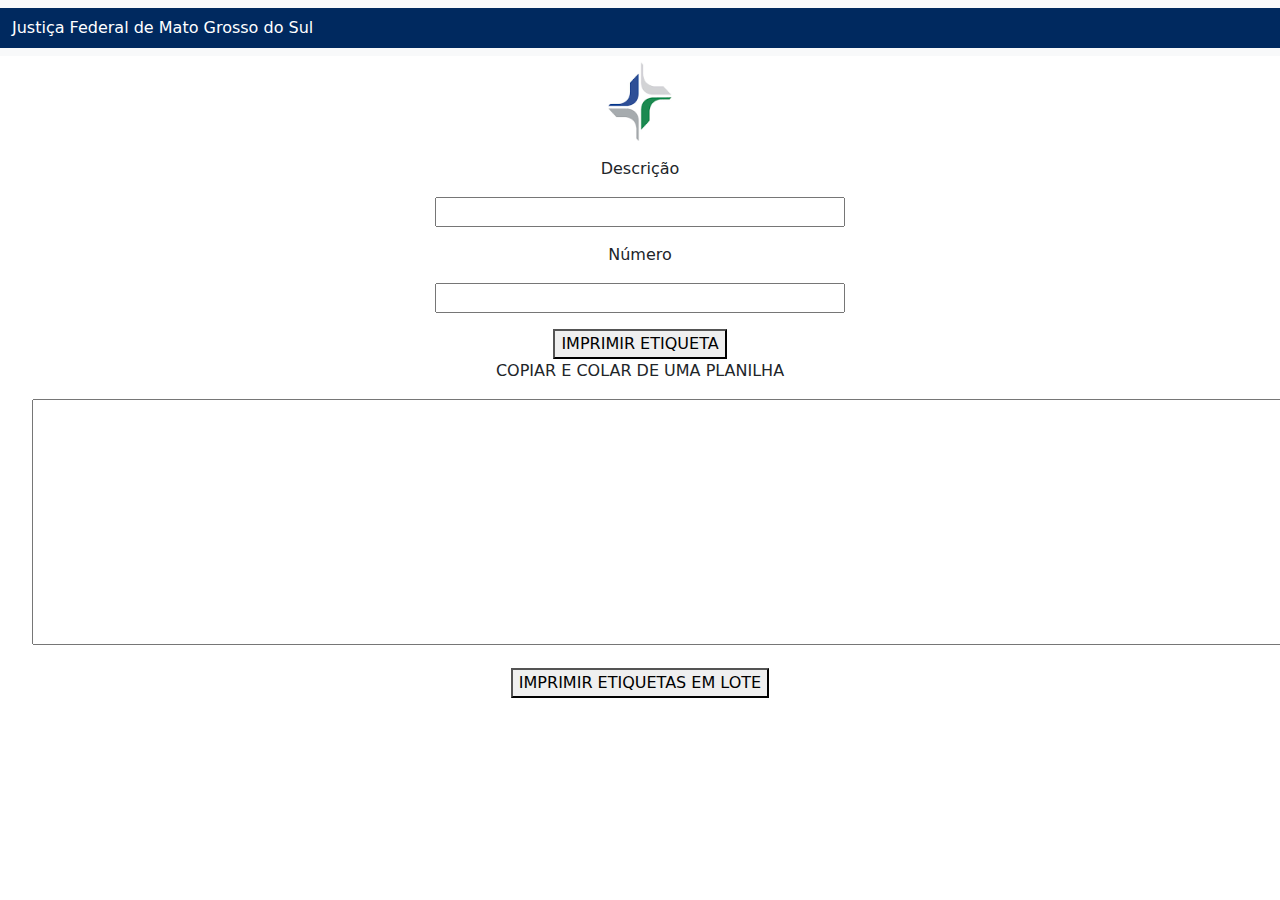
==== index.html @ f2300855 "Add files via upload" ====
<!DOCTYPE html>
<html lang="pt-BR">
<head>
    <meta charset="UTF-8">
    <meta name="viewport" content="width=device-width, initial-scale=1.0">
    <title>PJeOffice Pro</title>
    <script src="pjeoffice-pro.js"></script>
    <!-- Place this tag in your head or just before your close body tag. -->
    <script async defer src="https://buttons.github.io/buttons.js"></script>
    <link href="https://cdn.jsdelivr.net/npm/bootstrap@5.3.3/dist/css/bootstrap.min.css" rel="stylesheet" integrity="sha384-QWTKZyjpPEjISv5WaRU9OFeRpok6YctnYmDr5pNlyT2bRjXh0JMhjY6hW+ALEwIH" crossorigin="anonymous">
</head>
<script>
      const printerPort = "LPT1";
      let content = ["^XA^LL240^FO50,30^ADN,11,8^FDPJeOffice Pro - Print Test^FS^FO482,30^ADN,11,8^FDPJeOffice Pro - Print Test^FS^FO40,54^ABN,11,7^FDSETOR DE PROTOCOLO GERAL E INTEGRADO^FS^FO472,54^ABN,11,7^FDSETOR DE PROTOCOLO GERAL E INTEGRADO^FS^FO80,74^ADN,11,8^FD99/99/9999 99:99 h^FS^FO512,74^ADN,11,8^FD99/99/9999 99:99 h^FS^FO50,92^ADN,11,8^FDProt. nro. 9999.9999999-9^FS^FO482,92^ADN,11,8^FDProt. nro. 9999.9999999-9^FS^FO80,115^BY2,3,50^BCN,,N,N,N^FD>;999999999999>69^FS^FO512,115^BY2,3,50^BCN,,N,N,N^FD>;999999999999>69^FS^FO60,170^ADN,11,8^FD9999999-99.9999.999.9999^FS^FO492,170^ADN,11,8^FD9999999-99.9999.999.9999^FS^FO60,190^ADN,11,8^FD^FS^FO492,190^ADN,11,8^FD^FS^FO88,210^ACN,11,7^FD[Apenas Teste]^FS^FO520,210^ACN,11,7^FD[Apenas Teste]^FS^FO40,230^ABN,11,7^FD^FS^FO472,230^ABN,11,7^FD^FS^XZ"];
      const apiContext = {
        "argument": {
            "REQUEST_TIMEOUT" : 600000,            //Opcional: se não informado será considerado PJEOFFICE_DEFAULT_ARGUMENTS.REQUEST_TIMEOUT   
        },
        "onSuccess": function(data) {
            alert('Legal, deu tudo certo!');
        },
        "onFailed": function(statusText) {
            alert('Infelizmente não foi possível finalizar a ação!');
        },    
        "onUnavailable": function(statusText) {
            alert('Favor abrir o PJEOfficePro!');
        }
     };

    function removeAcentosECedilha(str) {
        // Primeiro, normalize a string para separar caracteres base de seus acentos
        return str
            // Normaliza para a forma NFD (decompõe caracteres em caracteres base + marcas de combinação)
            .normalize('NFD')
            // Substitui o 'ç' e 'Ç' por 'c' e 'C' antes de remover acentos
            .replace(/[çÇ]/g, match => match === 'ç' ? 'c' : 'C')
            // Remove todos os acentos/marcas diacríticas
            .replace(/[\u0300-\u036f]/g, '')
    }


    function dividirNoPrimeiroEspaco(texto) {
        // Primeiro, remove espaços em branco consecutivos em todo o texto
        const textoNormalizado = texto.replace(/\s+/g, ' ');
        
        // Encontra o índice do primeiro espaço
        const indiceEspaco = textoNormalizado.indexOf(' ');
        
        // Se não houver espaço, retorna o texto normalizado como primeira entrada e string vazia como segunda
        if (indiceEspaco === -1) {
            return [textoNormalizado, ''];
        }
        
        // Divide o texto em duas partes
        const primeiraParte = textoNormalizado.substring(0, indiceEspaco);
        const segundaParte = textoNormalizado.substring(indiceEspaco + 1);
        
        // Retorna as duas partes como um array
        return [primeiraParte, segundaParte];
    }


    
</script>
<body>
    <nav class="navbar bg-body-tertiary">
        <div class="container-fluid" style = "background-color: #00295f;">
          <span class="navbar-text text-center" style = "color: #FFFFFF;">
            Justiça Federal de Mato Grosso do Sul
        </span>
        </div>
      </nav>
    <div _ngcontent-xjw-c40="" class="text-center"><img _ngcontent-xjw-c40="" src="jf.png" width="64" height="80" style="margin-top: 5px;"><!----><!----></div>
    <div class = "text-center p-3">
    <label class = "fonte">Descrição</label>
    <div class="p-3"><input type="text" size = "45" id = "descricao"></div>
    <label>Número</label>
    <div class="p-3"><input type="text" size = "45"id = "patrimonio"></div>
    <button id = "meuBotao">
        IMPRIMIR ETIQUETA
    </button>

    <div><label class = "fonte">COPIAR E COLAR DE UMA PLANILHA</label>
    <div class="p-3">        
        <textarea id = "massData" rows="10" cols="200"></textarea>
    </div></div>

    <button id = "meuBotaoMassPrint">
        IMPRIMIR ETIQUETAS EM LOTE
    </button>
    </div>

    <script>
        document.getElementById("meuBotao").addEventListener("click", function() {        
            const valorDescricao = removeAcentosECedilha(document.getElementById("descricao").value).trim();
            const num = document.getElementById("patrimonio").value;
            const valorPatrimonio = num.replace(/[^0-9]/g, '');

            if (valorPatrimonio != num){
                alert("RAIOS E TROVÔES!!! NÃO HÁ SOMENTES NÚMEROS");
                return;
            }
            if (Number(valorPatrimonio) >= 100000000){
                alert("O GRANDE SENHOR DA MONTANHA NÃO PERMITE NÚMEROS MAIORES QUE 99999999!!!!");
                return;
            }
            if (valorDescricao == "" || valorPatrimonio == ""){
                alert("O PRÍNCIPE DAS TREVAS NÃO SE ALEGRA COM CAMPOS EM BRANCO!!!");
                return;
            }

            const max = Math.min(valorDescricao.length, 26);
            const descricaoAcima = valorDescricao.substring(0, max).trim();
            const nvalorDescricao = valorDescricao.substring(max).trim();
            const descricaoAbaixo = nvalorDescricao.substring(0, Math.min(nvalorDescricao.length, 26)).trim();

            console.log(descricaoAcima, descricaoAbaixo)

            const msg = "^XA ^LL240 ^FO10,30^A0N,40,60^FD" + valorPatrimonio + "^FS ^FO432,30^A0N,40,60^FD" + valorPatrimonio + "^FS ^FO10,80^BY3,3,80^BCN,,N,N,N^FD" + valorPatrimonio + "^FS ^FO432,80^BY3,3,80^BCN,,N,N,N^FD" + valorPatrimonio + "^FS ^FO10,170^A0N,25,28^FD" + descricaoAcima + "^FS ^FO10,200^A0N,25,28^FD" + descricaoAbaixo + "^FS ^FO432,170^A0N,25,28^FD" + descricaoAcima + "^FS ^FO432,200^A0N,25,28^FD" + descricaoAbaixo + "^FS ^XZ";
            PjeOffice.printTag(printerPort, [msg], apiContext);
        });

        document.getElementById("meuBotaoMassPrint").addEventListener("click", function() {// MASS PRINT   
            let content = [];     
            const valor = removeAcentosECedilha(document.getElementById("massData").value).trim();
            const L = valor.split("\n");
            const L2 = L.map(v => v.replace(/[\t\n\r]/g, ' ').trim());
            const L3 = L2.map(i => dividirNoPrimeiroEspaco(i));
            const L4 = L3.map(v => [v[0].trim(), v[1].trim()])
            for(let i = 0; i < L4.length; i++){
                const valorPatrimonio = L4[i][0];
                const valorDescricao = L4[i][1];
                const max = Math.min(valorDescricao.length, 26);
                const descricaoAcima = valorDescricao.substring(0, max).trim();
                const nvalorDescricao = valorDescricao.substring(max).trim();
                const descricaoAbaixo = nvalorDescricao.substring(0, Math.min(nvalorDescricao.length, 26)).trim();
    
                const msg = "^XA ^LL240 ^FO10,30^A0N,40,60^FD" + valorPatrimonio + "^FS ^FO432,30^A0N,40,60^FD" + valorPatrimonio + "^FS ^FO10,80^BY3,3,80^BCN,,N,N,N^FD" + valorPatrimonio + "^FS ^FO432,80^BY3,3,80^BCN,,N,N,N^FD" + valorPatrimonio + "^FS ^FO10,170^A0N,25,28^FD" + descricaoAcima + "^FS ^FO10,200^A0N,25,28^FD" + descricaoAbaixo + "^FS ^FO432,170^A0N,25,28^FD" + descricaoAcima + "^FS ^FO432,200^A0N,25,28^FD" + descricaoAbaixo + "^FS ^XZ";
                console.log(msg)
                content.push(msg);


            }

            PjeOffice.printTag(printerPort, content, apiContext);
        });

    </script>

</body>
</html>
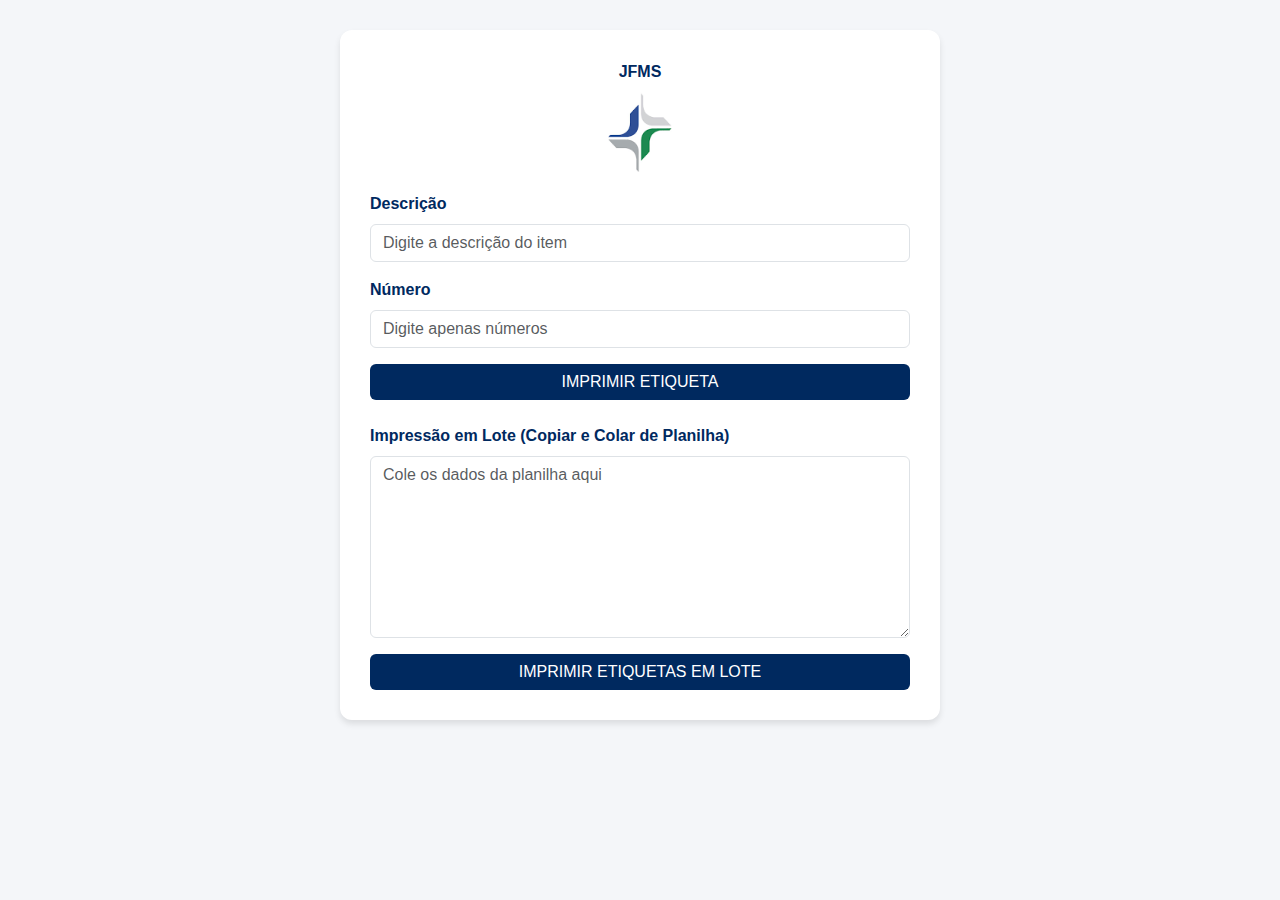
==== commit cfd2a08b: "Add files via upload" ====
--- a/index.html
+++ b/index.html
@@ -1,151 +1,198 @@
-<!DOCTYPE html>
-<html lang="pt-BR">
-<head>
-    <meta charset="UTF-8">
-    <meta name="viewport" content="width=device-width, initial-scale=1.0">
-    <title>PJeOffice Pro</title>
-    <script src="pjeoffice-pro.js"></script>
-    <!-- Place this tag in your head or just before your close body tag. -->
-    <script async defer src="https://buttons.github.io/buttons.js"></script>
-    <link href="https://cdn.jsdelivr.net/npm/bootstrap@5.3.3/dist/css/bootstrap.min.css" rel="stylesheet" integrity="sha384-QWTKZyjpPEjISv5WaRU9OFeRpok6YctnYmDr5pNlyT2bRjXh0JMhjY6hW+ALEwIH" crossorigin="anonymous">
-</head>
-<script>
-      const printerPort = "LPT1";
-      let content = ["^XA^LL240^FO50,30^ADN,11,8^FDPJeOffice Pro - Print Test^FS^FO482,30^ADN,11,8^FDPJeOffice Pro - Print Test^FS^FO40,54^ABN,11,7^FDSETOR DE PROTOCOLO GERAL E INTEGRADO^FS^FO472,54^ABN,11,7^FDSETOR DE PROTOCOLO GERAL E INTEGRADO^FS^FO80,74^ADN,11,8^FD99/99/9999 99:99 h^FS^FO512,74^ADN,11,8^FD99/99/9999 99:99 h^FS^FO50,92^ADN,11,8^FDProt. nro. 9999.9999999-9^FS^FO482,92^ADN,11,8^FDProt. nro. 9999.9999999-9^FS^FO80,115^BY2,3,50^BCN,,N,N,N^FD>;999999999999>69^FS^FO512,115^BY2,3,50^BCN,,N,N,N^FD>;999999999999>69^FS^FO60,170^ADN,11,8^FD9999999-99.9999.999.9999^FS^FO492,170^ADN,11,8^FD9999999-99.9999.999.9999^FS^FO60,190^ADN,11,8^FD^FS^FO492,190^ADN,11,8^FD^FS^FO88,210^ACN,11,7^FD[Apenas Teste]^FS^FO520,210^ACN,11,7^FD[Apenas Teste]^FS^FO40,230^ABN,11,7^FD^FS^FO472,230^ABN,11,7^FD^FS^XZ"];
-      const apiContext = {
-        "argument": {
-            "REQUEST_TIMEOUT" : 600000,            //Opcional: se não informado será considerado PJEOFFICE_DEFAULT_ARGUMENTS.REQUEST_TIMEOUT   
-        },
-        "onSuccess": function(data) {
-            alert('Legal, deu tudo certo!');
-        },
-        "onFailed": function(statusText) {
-            alert('Infelizmente não foi possível finalizar a ação!');
-        },    
-        "onUnavailable": function(statusText) {
-            alert('Favor abrir o PJEOfficePro!');
-        }
-     };
-
-    function removeAcentosECedilha(str) {
-        // Primeiro, normalize a string para separar caracteres base de seus acentos
-        return str
-            // Normaliza para a forma NFD (decompõe caracteres em caracteres base + marcas de combinação)
-            .normalize('NFD')
-            // Substitui o 'ç' e 'Ç' por 'c' e 'C' antes de remover acentos
-            .replace(/[çÇ]/g, match => match === 'ç' ? 'c' : 'C')
-            // Remove todos os acentos/marcas diacríticas
-            .replace(/[\u0300-\u036f]/g, '')
-    }
-
-
-    function dividirNoPrimeiroEspaco(texto) {
-        // Primeiro, remove espaços em branco consecutivos em todo o texto
-        const textoNormalizado = texto.replace(/\s+/g, ' ');
-        
-        // Encontra o índice do primeiro espaço
-        const indiceEspaco = textoNormalizado.indexOf(' ');
-        
-        // Se não houver espaço, retorna o texto normalizado como primeira entrada e string vazia como segunda
-        if (indiceEspaco === -1) {
-            return [textoNormalizado, ''];
-        }
-        
-        // Divide o texto em duas partes
-        const primeiraParte = textoNormalizado.substring(0, indiceEspaco);
-        const segundaParte = textoNormalizado.substring(indiceEspaco + 1);
-        
-        // Retorna as duas partes como um array
-        return [primeiraParte, segundaParte];
-    }
-
-
-    
-</script>
-<body>
-    <nav class="navbar bg-body-tertiary">
-        <div class="container-fluid" style = "background-color: #00295f;">
-          <span class="navbar-text text-center" style = "color: #FFFFFF;">
-            Justiça Federal de Mato Grosso do Sul
-        </span>
-        </div>
-      </nav>
-    <div _ngcontent-xjw-c40="" class="text-center"><img _ngcontent-xjw-c40="" src="jf.png" width="64" height="80" style="margin-top: 5px;"><!----><!----></div>
-    <div class = "text-center p-3">
-    <label class = "fonte">Descrição</label>
-    <div class="p-3"><input type="text" size = "45" id = "descricao"></div>
-    <label>Número</label>
-    <div class="p-3"><input type="text" size = "45"id = "patrimonio"></div>
-    <button id = "meuBotao">
-        IMPRIMIR ETIQUETA
-    </button>
-
-    <div><label class = "fonte">COPIAR E COLAR DE UMA PLANILHA</label>
-    <div class="p-3">        
-        <textarea id = "massData" rows="10" cols="200"></textarea>
-    </div></div>
-
-    <button id = "meuBotaoMassPrint">
-        IMPRIMIR ETIQUETAS EM LOTE
-    </button>
-    </div>
-
-    <script>
-        document.getElementById("meuBotao").addEventListener("click", function() {        
-            const valorDescricao = removeAcentosECedilha(document.getElementById("descricao").value).trim();
-            const num = document.getElementById("patrimonio").value;
-            const valorPatrimonio = num.replace(/[^0-9]/g, '');
-
-            if (valorPatrimonio != num){
-                alert("RAIOS E TROVÔES!!! NÃO HÁ SOMENTES NÚMEROS");
-                return;
-            }
-            if (Number(valorPatrimonio) >= 100000000){
-                alert("O GRANDE SENHOR DA MONTANHA NÃO PERMITE NÚMEROS MAIORES QUE 99999999!!!!");
-                return;
-            }
-            if (valorDescricao == "" || valorPatrimonio == ""){
-                alert("O PRÍNCIPE DAS TREVAS NÃO SE ALEGRA COM CAMPOS EM BRANCO!!!");
-                return;
-            }
-
-            const max = Math.min(valorDescricao.length, 26);
-            const descricaoAcima = valorDescricao.substring(0, max).trim();
-            const nvalorDescricao = valorDescricao.substring(max).trim();
-            const descricaoAbaixo = nvalorDescricao.substring(0, Math.min(nvalorDescricao.length, 26)).trim();
-
-            console.log(descricaoAcima, descricaoAbaixo)
-
-            const msg = "^XA ^LL240 ^FO10,30^A0N,40,60^FD" + valorPatrimonio + "^FS ^FO432,30^A0N,40,60^FD" + valorPatrimonio + "^FS ^FO10,80^BY3,3,80^BCN,,N,N,N^FD" + valorPatrimonio + "^FS ^FO432,80^BY3,3,80^BCN,,N,N,N^FD" + valorPatrimonio + "^FS ^FO10,170^A0N,25,28^FD" + descricaoAcima + "^FS ^FO10,200^A0N,25,28^FD" + descricaoAbaixo + "^FS ^FO432,170^A0N,25,28^FD" + descricaoAcima + "^FS ^FO432,200^A0N,25,28^FD" + descricaoAbaixo + "^FS ^XZ";
-            PjeOffice.printTag(printerPort, [msg], apiContext);
-        });
-
-        document.getElementById("meuBotaoMassPrint").addEventListener("click", function() {// MASS PRINT   
-            let content = [];     
-            const valor = removeAcentosECedilha(document.getElementById("massData").value).trim();
-            const L = valor.split("\n");
-            const L2 = L.map(v => v.replace(/[\t\n\r]/g, ' ').trim());
-            const L3 = L2.map(i => dividirNoPrimeiroEspaco(i));
-            const L4 = L3.map(v => [v[0].trim(), v[1].trim()])
-            for(let i = 0; i < L4.length; i++){
-                const valorPatrimonio = L4[i][0];
-                const valorDescricao = L4[i][1];
-                const max = Math.min(valorDescricao.length, 26);
-                const descricaoAcima = valorDescricao.substring(0, max).trim();
-                const nvalorDescricao = valorDescricao.substring(max).trim();
-                const descricaoAbaixo = nvalorDescricao.substring(0, Math.min(nvalorDescricao.length, 26)).trim();
-    
-                const msg = "^XA ^LL240 ^FO10,30^A0N,40,60^FD" + valorPatrimonio + "^FS ^FO432,30^A0N,40,60^FD" + valorPatrimonio + "^FS ^FO10,80^BY3,3,80^BCN,,N,N,N^FD" + valorPatrimonio + "^FS ^FO432,80^BY3,3,80^BCN,,N,N,N^FD" + valorPatrimonio + "^FS ^FO10,170^A0N,25,28^FD" + descricaoAcima + "^FS ^FO10,200^A0N,25,28^FD" + descricaoAbaixo + "^FS ^FO432,170^A0N,25,28^FD" + descricaoAcima + "^FS ^FO432,200^A0N,25,28^FD" + descricaoAbaixo + "^FS ^XZ";
-                console.log(msg)
-                content.push(msg);
-
-
-            }
-
-            PjeOffice.printTag(printerPort, content, apiContext);
-        });
-
-    </script>
-
-</body>
-</html>+<!DOCTYPE html>
+<html lang="pt-BR">
+<head>
+    <meta charset="UTF-8">
+    <meta name="viewport" content="width=device-width, initial-scale=1.0">
+    <title>PJeOffice Pro - Etiquetas</title>
+    <link href="https://cdn.jsdelivr.net/npm/bootstrap@5.3.3/dist/css/bootstrap.min.css" rel="stylesheet">
+    <script src="pjeoffice-pro.js"></script>
+    <style>
+        body {
+            background-color: #f4f6f9;
+            font-family: 'Arial', sans-serif;
+        }
+        .navbar-custom {
+            background-color: #00295f;
+            color: #FFFFFF;
+            padding: 15px 0;
+        }
+        .card-container {
+            max-width: 600px;
+            margin: 30px auto;
+            background-color: white;
+            border-radius: 12px;
+            box-shadow: 0 4px 6px rgba(0,0,0,0.1);
+            padding: 30px;
+        }
+        .form-label {
+            font-weight: 600;
+            color: #00295f;
+        }
+        .btn-custom {
+            background-color: #00295f;
+            color: white;
+            border: none;
+            transition: all 0.3s ease;
+        }
+        .btn-custom:hover {
+            background-color: #001f40;
+            transform: translateY(-2px);
+        }
+        .textarea-custom {
+            resize: vertical;
+        }
+        .logo-container {
+            display: flex;
+            justify-content: center;
+            margin-bottom: 20px;
+        }
+        @media (max-width: 768px) {
+            .card-container {
+                margin: 15px;
+                padding: 20px;
+            }
+        }
+    </style>
+<script>
+    const printerPort = "LPT1";
+    const apiContext = {
+      "argument": {
+          "REQUEST_TIMEOUT" : 600000,            //Opcional: se não informado será considerado PJEOFFICE_DEFAULT_ARGUMENTS.REQUEST_TIMEOUT   
+      },
+      "onSuccess": function(data) {
+          alert('Legal, deu tudo certo!');
+      },
+      "onFailed": function(statusText) {
+          alert('Infelizmente não foi possível finalizar a ação!');
+      },    
+      "onUnavailable": function(statusText) {
+          alert('Favor abrir o PJEOfficePro!');
+      }
+   };
+
+  function removeAcentosECedilha(str) {
+      // Primeiro, normalize a string para separar caracteres base de seus acentos
+      return str
+          // Normaliza para a forma NFD (decompõe caracteres em caracteres base + marcas de combinação)
+          .normalize('NFD')
+          // Substitui o 'ç' e 'Ç' por 'c' e 'C' antes de remover acentos
+          .replace(/[çÇ]/g, match => match === 'ç' ? 'c' : 'C')
+          // Remove todos os acentos/marcas diacríticas
+          .replace(/[\u0300-\u036f]/g, '')
+  }
+
+
+  function dividirNoPrimeiroEspaco(texto) {
+      // Primeiro, remove espaços em branco consecutivos em todo o texto
+      const textoNormalizado = texto.replace(/\s+/g, ' ');
+      
+      // Encontra o índice do primeiro espaço
+      const indiceEspaco = textoNormalizado.indexOf(' ');
+      
+      // Se não houver espaço, retorna o texto normalizado como primeira entrada e string vazia como segunda
+      if (indiceEspaco === -1) {
+          return [textoNormalizado, ''];
+      }
+      
+      // Divide o texto em duas partes
+      const primeiraParte = textoNormalizado.substring(0, indiceEspaco);
+      const segundaParte = textoNormalizado.substring(indiceEspaco + 1);
+      
+      // Retorna as duas partes como um array
+      return [primeiraParte, segundaParte];
+  }
+
+
+  
+</script>
+</head>
+<body>
+    <div class="container">
+        <div class="card-container">
+
+            <div class = "text-center form-label">JFMS</div>
+            <div class="logo-container">
+                <img src="jf.png" width="64" height="80" alt="Logo JF">
+            </div>
+
+            <div class="mb-3">
+                <label for="descricao" class="form-label">Descrição</label>
+                <input type="text" class="form-control" id="descricao" placeholder="Digite a descrição do item">
+            </div>
+
+            <div class="mb-3">
+                <label for="patrimonio" class="form-label">Número</label>
+                <input type="text" class="form-control" id="patrimonio" placeholder="Digite apenas números">
+            </div>
+
+            <button id="meuBotao" class="btn btn-custom w-100 mb-4">
+                IMPRIMIR ETIQUETA
+            </button>
+
+            <div class="mb-3">
+                <label class="form-label">Impressão em Lote (Copiar e Colar de Planilha)</label>
+                <textarea id="massData" class="form-control textarea-custom" rows="7" placeholder="Cole os dados da planilha aqui"></textarea>
+            </div>
+
+            <button id="meuBotaoMassPrint" class="btn btn-custom w-100">
+                IMPRIMIR ETIQUETAS EM LOTE
+            </button>
+        </div>
+    </div>
+    <script>
+    document.getElementById("meuBotao").addEventListener("click", function() {        
+        const valorDescricao = removeAcentosECedilha(document.getElementById("descricao").value).trim();
+        const num = document.getElementById("patrimonio").value;
+        const valorPatrimonio = num.replace(/[^0-9]/g, '');
+
+        if (valorPatrimonio != num){
+            alert("RAIOS E TROVÔES!!! NÃO HÁ SOMENTES NÚMEROS");
+            return;
+        }
+        if (Number(valorPatrimonio) >= 100000000){
+            alert("O GRANDE SENHOR DA MONTANHA NÃO PERMITE NÚMEROS MAIORES QUE 99999999!!!!");
+            return;
+        }
+        if (valorDescricao == "" || valorPatrimonio == ""){
+            alert("O PRÍNCIPE DAS TREVAS NÃO SE ALEGRA COM CAMPOS EM BRANCO!!!");
+            return;
+        }
+
+        const max = Math.min(valorDescricao.length, 26);
+        const descricaoAcima = valorDescricao.substring(0, max).trim();
+        const nvalorDescricao = valorDescricao.substring(max).trim();
+        const descricaoAbaixo = nvalorDescricao.substring(0, Math.min(nvalorDescricao.length, 26)).trim();
+
+        console.log(descricaoAcima, descricaoAbaixo)
+
+        const msg = "^XA ^LL240 ^FO10,30^A0N,40,60^FD" + valorPatrimonio + "^FS ^FO432,30^A0N,40,60^FD" + valorPatrimonio + "^FS ^FO10,80^BY3,3,80^BCN,,N,N,N^FD" + valorPatrimonio + "^FS ^FO432,80^BY3,3,80^BCN,,N,N,N^FD" + valorPatrimonio + "^FS ^FO10,170^A0N,25,28^FD" + descricaoAcima + "^FS ^FO10,200^A0N,25,28^FD" + descricaoAbaixo + "^FS ^FO432,170^A0N,25,28^FD" + descricaoAcima + "^FS ^FO432,200^A0N,25,28^FD" + descricaoAbaixo + "^FS ^XZ";
+        PjeOffice.printTag(printerPort, [msg], apiContext);
+    });
+
+    document.getElementById("meuBotaoMassPrint").addEventListener("click", function() {// MASS PRINT   
+        let content = [];     
+        const valor = removeAcentosECedilha(document.getElementById("massData").value).trim();
+        const L = valor.split("\n");
+        const L2 = L.map(v => v.replace(/[\t\n\r]/g, ' ').trim());
+        const L3 = L2.map(i => dividirNoPrimeiroEspaco(i));
+        const L4 = L3.map(v => [v[0].trim(), v[1].trim()])
+        for(let i = 0; i < L4.length; i++){
+            const valorPatrimonio = L4[i][0];
+            const valorDescricao = L4[i][1];
+            const max = Math.min(valorDescricao.length, 26);
+            const descricaoAcima = valorDescricao.substring(0, max).trim();
+            const nvalorDescricao = valorDescricao.substring(max).trim();
+            const descricaoAbaixo = nvalorDescricao.substring(0, Math.min(nvalorDescricao.length, 26)).trim();
+
+            const msg = "^XA ^LL240 ^FO10,30^A0N,40,60^FD" + valorPatrimonio + "^FS ^FO432,30^A0N,40,60^FD" + valorPatrimonio + "^FS ^FO10,80^BY3,3,80^BCN,,N,N,N^FD" + valorPatrimonio + "^FS ^FO432,80^BY3,3,80^BCN,,N,N,N^FD" + valorPatrimonio + "^FS ^FO10,170^A0N,25,28^FD" + descricaoAcima + "^FS ^FO10,200^A0N,25,28^FD" + descricaoAbaixo + "^FS ^FO432,170^A0N,25,28^FD" + descricaoAcima + "^FS ^FO432,200^A0N,25,28^FD" + descricaoAbaixo + "^FS ^XZ";
+            console.log(msg)
+            content.push(msg);
+
+
+        }
+
+        PjeOffice.printTag(printerPort, content, apiContext);
+    });
+    </script>
+</body>
+</html>
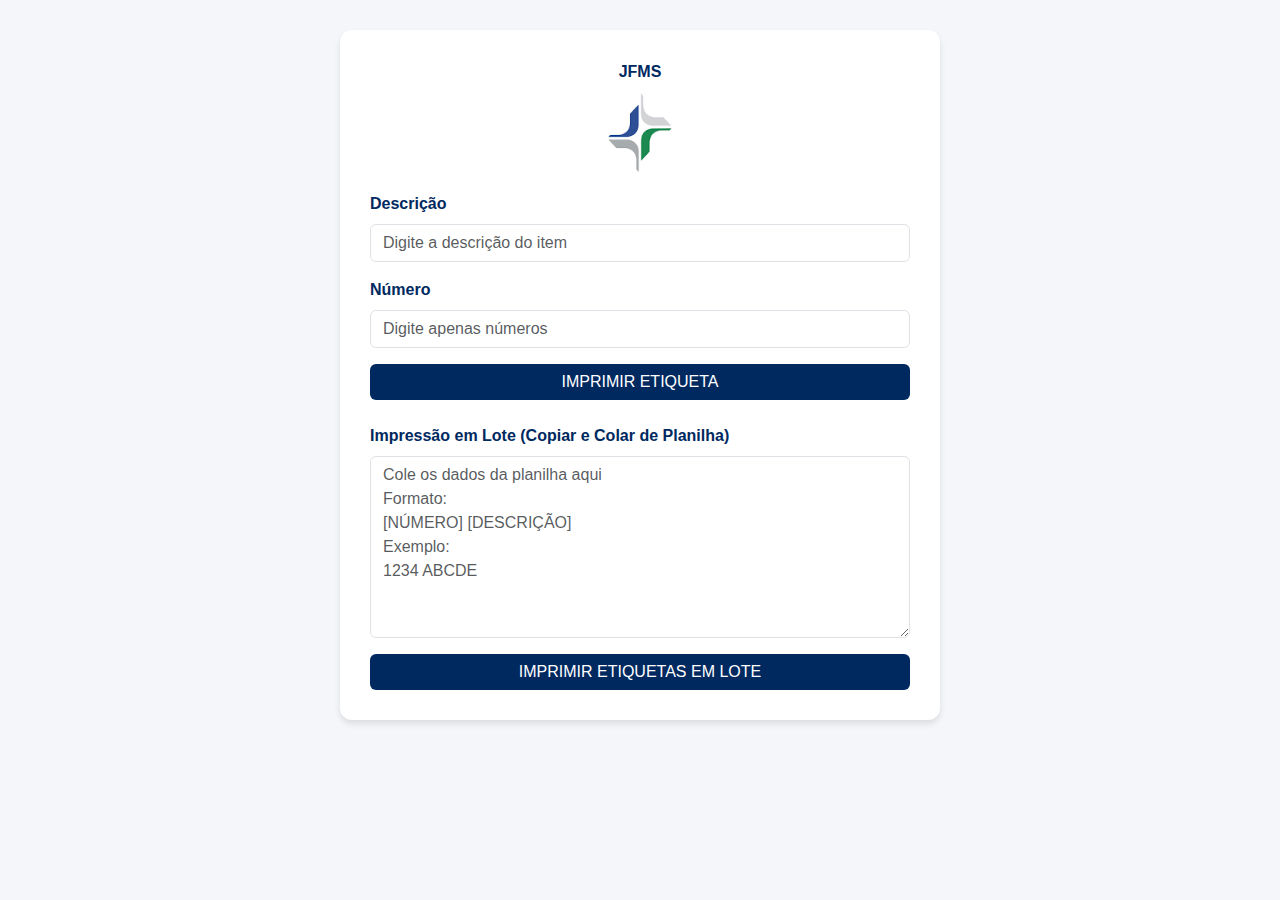
==== commit 9fb04c56: "Update index.html" ====
--- a/index.html
+++ b/index.html
@@ -131,7 +131,7 @@
 
             <div class="mb-3">
                 <label class="form-label">Impressão em Lote (Copiar e Colar de Planilha)</label>
-                <textarea id="massData" class="form-control textarea-custom" rows="7" placeholder="Cole os dados da planilha aqui"></textarea>
+                <textarea id="massData" class="form-control textarea-custom" rows="7" placeholder="Cole os dados da planilha aqui&#10;Formato:&#10;[NÚMERO] [DESCRIÇÃO]&#10;Exemplo:&#10;1234 ABCDE"></textarea>
             </div>
 
             <button id="meuBotaoMassPrint" class="btn btn-custom w-100">
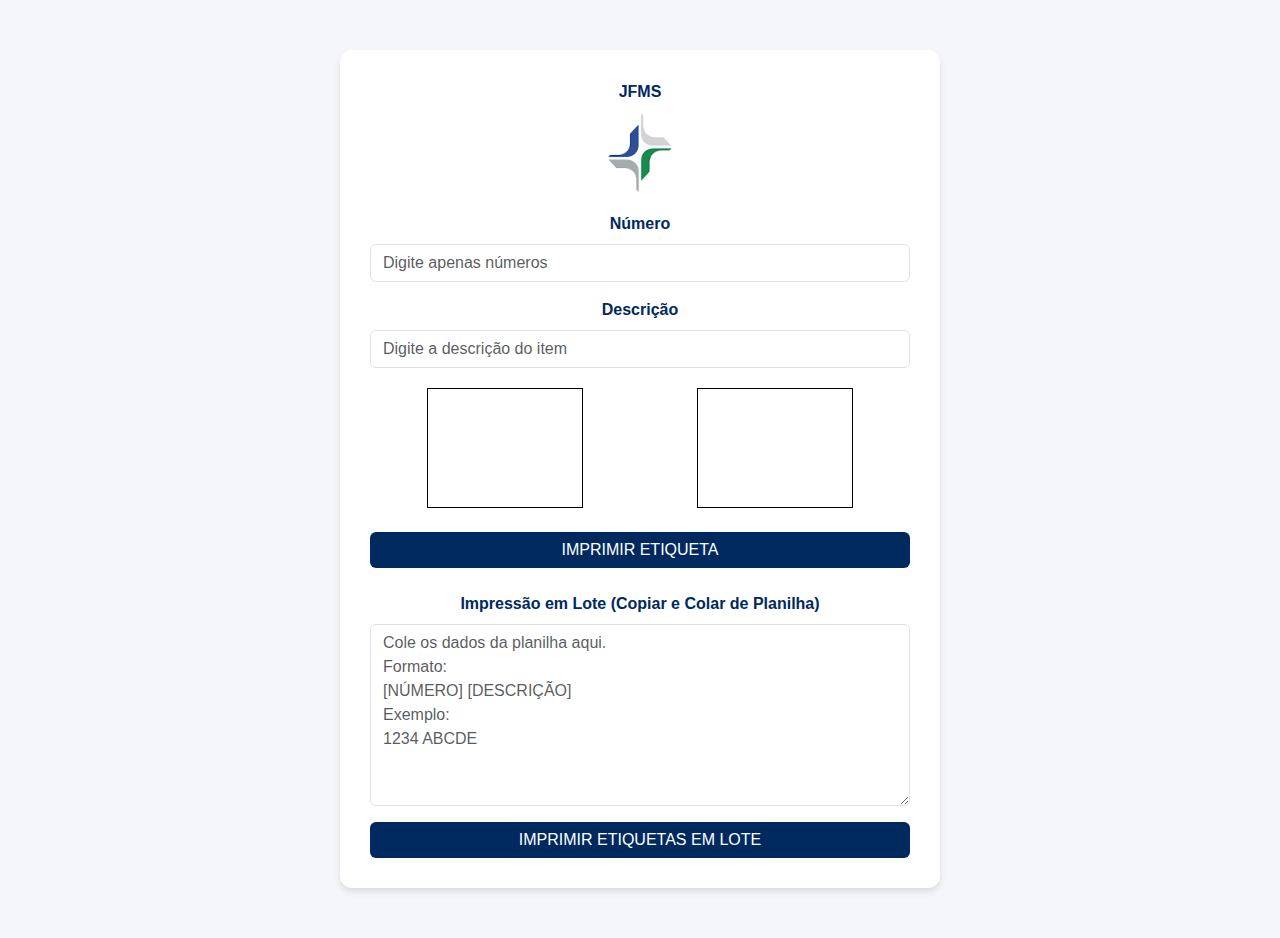
==== commit 8cb6fd65: "stamp printer v3" ====
--- a/index.html
+++ b/index.html
@@ -51,6 +51,89 @@
                 margin: 15px;
                 padding: 20px;
             }
+        }
+        @media print {
+            body * {
+                visibility: hidden;
+            }
+            #print-area, #print-area * {
+                visibility: visible;
+            }
+            #print-area {
+                position: absolute;
+                left: 0;
+                top: 0;
+            }
+        }
+
+        body {
+            font-family: Arial, sans-serif;
+            max-width: 800px;
+            margin: 0 auto;
+            padding: 20px;
+            text-align: center;
+        }
+
+        #label-container {
+            display: flex;
+            justify-content: center;
+            margin-top: 20px;
+        }
+
+        .label {
+            width: 188.976px; /* 5 cm em pixels (96 DPI) */
+            height: 120.472px; /* 3.2 cm em pixels (96 DPI) */
+            border: 1px solid black;
+            margin: 0 56.693px; /* 1.5 cm de espaço entre etiquetas */
+            display: flex;
+            flex-direction: column;
+            justify-content: center;
+            align-items: center;
+        }
+
+        #text-input {
+            width: 100%;
+            padding: 10px;
+            margin-bottom: 20px;
+            font-size: 16px;
+        }
+
+        #barcode-container {
+            display: flex;
+            justify-content: center;
+            align-items: center;
+        }
+
+        .barcode {
+            display: flex;
+            justify-content: flex-start;
+            align-items: flex-start;
+            flex-wrap: wrap;
+            width: 100%;
+        }
+
+        .bar {
+            background-color: black;
+            height: 40px;
+            margin: 0 1px;
+        }
+
+        .label-top {
+            font-size: 20px;
+            font-weight: 900;
+            align-self: flex-start;
+        }
+
+        .label-bot{
+            font-size: 12px;
+            font-weight: bolder;
+            align-self: flex-start;
+        }
+
+        #print-button {
+            margin-top: 20px;
+            padding: 10px 20px;
+            font-size: 16px;
         }
     </style>
 <script>
@@ -116,13 +199,30 @@
             </div>
 
             <div class="mb-3">
+                <label for="patrimonio" class="form-label">Número</label>
+                <input type="text" class="form-control" id="patrimonio" maxlength="8" placeholder="Digite apenas números">
+            </div>
+
+            <div class="mb-3">
                 <label for="descricao" class="form-label">Descrição</label>
-                <input type="text" class="form-control" id="descricao" placeholder="Digite a descrição do item">
-            </div>
-
-            <div class="mb-3">
-                <label for="patrimonio" class="form-label">Número</label>
-                <input type="text" class="form-control" id="patrimonio" placeholder="Digite apenas números">
+                <input type="text" class="form-control" id="descricao" maxlength="52" placeholder="Digite a descrição do item">
+            </div>
+
+            <div class = "mb-4">
+            <div id="print-area">
+                <div id="label-container">
+                    <div id="label1" class="label">
+                        <div id="label-text1" class="label-top"></div>
+                        <div id="barcode1" class="barcode"></div>
+                        <div id="description-text1" class="label-bot"></div>
+                    </div>
+                    <div id="label2" class="label">
+                        <div id="label-text2" class="label-top"></div>
+                        <div id="barcode2" class="barcode"></div>
+                        <div id="description-text2" class="label-bot"></div>
+                    </div>
+                </div>
+            </div>
             </div>
 
             <button id="meuBotao" class="btn btn-custom w-100 mb-4">
@@ -131,7 +231,7 @@
 
             <div class="mb-3">
                 <label class="form-label">Impressão em Lote (Copiar e Colar de Planilha)</label>
-                <textarea id="massData" class="form-control textarea-custom" rows="7" placeholder="Cole os dados da planilha aqui&#10;Formato:&#10;[NÚMERO] [DESCRIÇÃO]&#10;Exemplo:&#10;1234 ABCDE"></textarea>
+                <textarea id="massData" class="form-control textarea-custom" rows="7" placeholder="Cole os dados da planilha aqui.&#10;Formato:&#10;[NÚMERO] [DESCRIÇÃO]&#10;Exemplo:&#10;1234 ABCDE"></textarea>
             </div>
 
             <button id="meuBotaoMassPrint" class="btn btn-custom w-100">
@@ -145,16 +245,8 @@
         const num = document.getElementById("patrimonio").value;
         const valorPatrimonio = num.replace(/[^0-9]/g, '');
 
-        if (valorPatrimonio != num){
-            alert("RAIOS E TROVÔES!!! NÃO HÁ SOMENTES NÚMEROS");
-            return;
-        }
-        if (Number(valorPatrimonio) >= 100000000){
-            alert("O GRANDE SENHOR DA MONTANHA NÃO PERMITE NÚMEROS MAIORES QUE 99999999!!!!");
-            return;
-        }
         if (valorDescricao == "" || valorPatrimonio == ""){
-            alert("O PRÍNCIPE DAS TREVAS NÃO SE ALEGRA COM CAMPOS EM BRANCO!!!");
+            alert("LORDE ELRIC, SENHOR DOS DRAGÕES, PRÍNCIPE DA CIDADE QUE SONHA, USUÁRIO DA PORTADORA DA TORMENTA NÃO SE ALEGRA COM CAMPOS EM BRANCO!!!");
             return;
         }
 
@@ -193,6 +285,65 @@
 
         PjeOffice.printTag(printerPort, content, apiContext);
     });
+
+        const input = document.getElementById('patrimonio');
+        const barcode1 = document.getElementById('barcode1');
+        const barcode2 = document.getElementById('barcode2');
+        const labelText1 = document.getElementById('label-text1');
+        const labelText2 = document.getElementById('label-text2');
+        const descriptionText1 = document.getElementById('description-text1');
+        const descriptionText2 = document.getElementById('description-text2');
+        const valorDescricao = document.getElementById("descricao")        
+
+        input.addEventListener('input', generateLabels);
+        valorDescricao.addEventListener('input', generateDisc);
+        function generateLabels() {
+            // Limpa os códigos de barras anteriores
+            barcode1.innerHTML = '';
+            barcode2.innerHTML = '';
+            
+            // Obtém o texto digitado
+            const text = input.value;
+            
+            // Exibe o texto das etiquetas
+            labelText1.textContent = text || '';
+            labelText2.textContent = text || '';
+
+            // Se não houver texto, não gera código de barras
+            if (!text) return;
+
+            // Gera código de barras para ambas as etiquetas
+            generateBarcodeForContainer(text, barcode1);
+            generateBarcodeForContainer(text, barcode2);
+        }
+
+        function generateBarcodeForContainer(text, container) {
+            // Gera código de barras
+            for (let char of text) {
+                // Converte o caractere para seu código ASCII
+                const asciiCode = char.charCodeAt(0);
+                
+                // Cria barras com base no código ASCII
+                const bar = document.createElement('div');
+                bar.classList.add('bar');
+                
+                // Largura da barra baseada no código ASCII
+                // Divide por 2 para não criar barras muito largas
+                bar.style.width = `${(asciiCode % 12) + 1}px`;
+                
+                container.appendChild(bar);
+            }
+        }
+        function generateDisc() {
+            const desc = removeAcentosECedilha(valorDescricao.value).trim();
+            if (desc.length <= 26){
+                descriptionText1.textContent = desc || '';
+                descriptionText2.textContent = desc || '';
+            } else {
+                descriptionText1.textContent = desc.substring(0, 26) + "\n" + desc.substring(26);
+                descriptionText2.textContent = desc.substring(0, 26) + "\n" + desc.substring(26);
+            }
+        }
     </script>
 </body>
 </html>
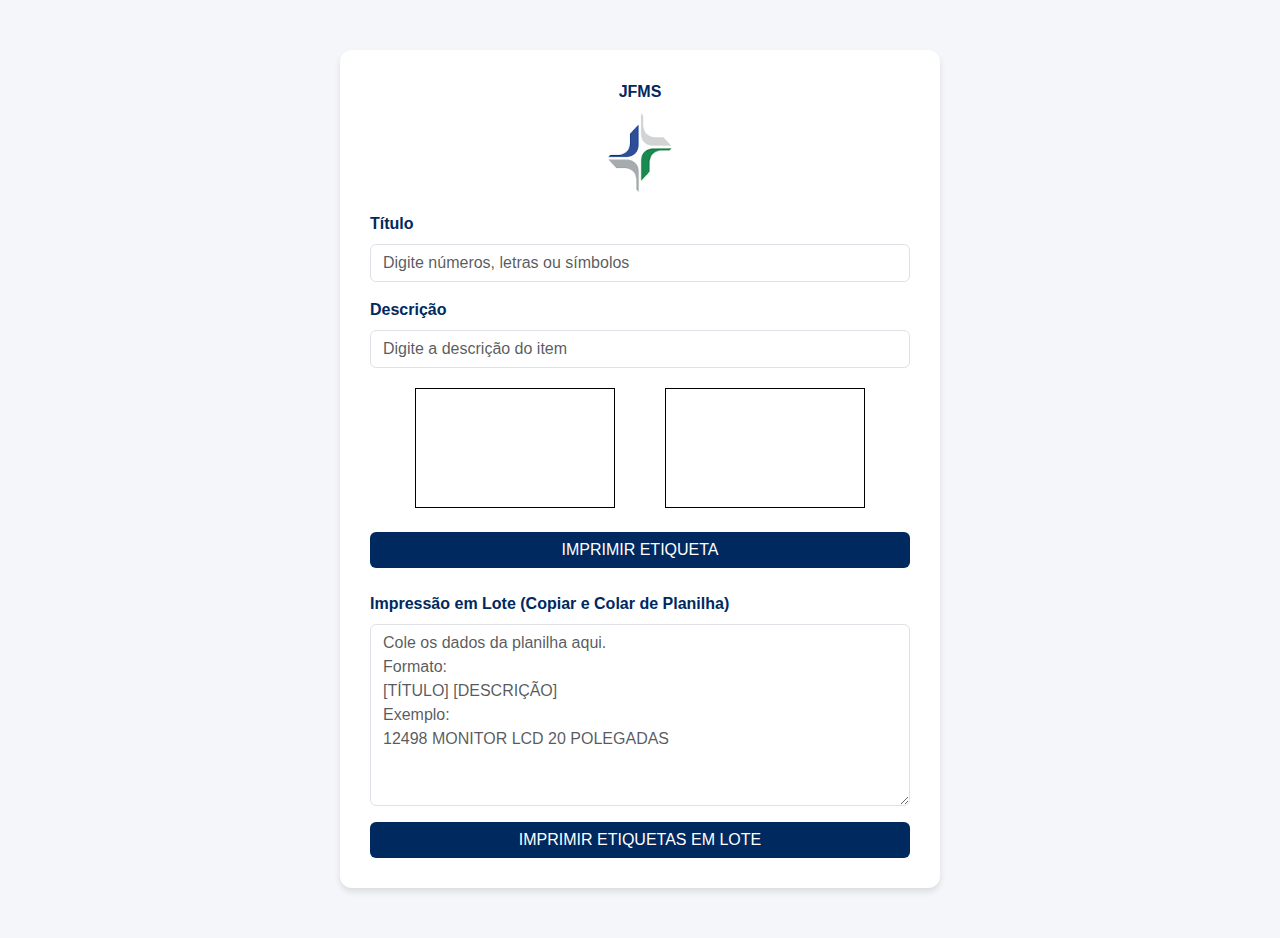
==== commit 2b02d1b1: "impressor de etiquetas v4" ====
--- a/index.html
+++ b/index.html
@@ -5,7 +5,6 @@
     <meta name="viewport" content="width=device-width, initial-scale=1.0">
     <title>PJeOffice Pro - Etiquetas</title>
     <link href="https://cdn.jsdelivr.net/npm/bootstrap@5.3.3/dist/css/bootstrap.min.css" rel="stylesheet">
-    <script src="pjeoffice-pro.js"></script>
     <style>
         body {
             background-color: #f4f6f9;
@@ -68,10 +67,10 @@
 
         body {
             font-family: Arial, sans-serif;
-            max-width: 800px;
+            max-width: 1000px;
             margin: 0 auto;
             padding: 20px;
-            text-align: center;
+            text-align: start;
         }
 
         #label-container {
@@ -81,21 +80,14 @@
         }
 
         .label {
-            width: 188.976px; /* 5 cm em pixels (96 DPI) */
+            width: 200px; /* 5 cm em pixels (96 DPI) */
             height: 120.472px; /* 3.2 cm em pixels (96 DPI) */
             border: 1px solid black;
-            margin: 0 56.693px; /* 1.5 cm de espaço entre etiquetas */
+            margin: 0 25px; /* 1.5 cm de espaço entre etiquetas */
             display: flex;
             flex-direction: column;
             justify-content: center;
             align-items: center;
-        }
-
-        #text-input {
-            width: 100%;
-            padding: 10px;
-            margin-bottom: 20px;
-            font-size: 16px;
         }
 
         #barcode-container {
@@ -110,6 +102,7 @@
             align-items: flex-start;
             flex-wrap: wrap;
             width: 100%;
+            margin-left: 20px;
         }
 
         .bar {
@@ -122,21 +115,467 @@
             font-size: 20px;
             font-weight: 900;
             align-self: flex-start;
+            margin: 0px 10px;
         }
 
         .label-bot{
             font-size: 12px;
             font-weight: bolder;
             align-self: flex-start;
-        }
-
-        #print-button {
-            margin-top: 20px;
-            padding: 10px 20px;
-            font-size: 16px;
+            margin: 0px 10px;
         }
     </style>
 <script>
+/********************************************************************************************************
+/* A LIGHTWEIGHT XMLHttpRequest LIBRARY 
+/*******************************************************************************************************/
+
+const PjeClient=function(){function t(){}t.ajax=function(t){t=t||{url:""},t.type=t.type&&t.type.toUpperCase()||"GET",t.headers=t.headers||{},t.timeout=parseInt(t.timeout)||0,t.success=t.success||function(){},t.error=t.error||function(){},t.async="undefined"==typeof t.async?!0:t.async;var e=new XMLHttpRequest;t.timeout>0&&(e.timeout=t.timeout,e.ontimeout=function(){t.error("timeout","timeout",e)}),e.open(t.type,t.url,t.async);for(var s in t.headers)t.headers.hasOwnProperty(s)&&e.setRequestHeader(s,t.headers[s]);return e.send(t.data),e.onreadystatechange=function(){if(4==this.readyState&&(this.status>=200&&this.status<300||304==this.status)){var e=this.responseText,s=this.getResponseHeader("Content-Type");s&&s.match(/json/)&&(e=JSON.parse(this.responseText)),t.success(e,this.statusText,this)}else 4==this.readyState&&t.error(this.status,this.statusText,this)},0==t.async&&(4==e.readyState&&(e.status>=200&&e.status<300||304==e.status)?t.success(e.responseText,e):4==e.readyState&&t.error(e.status,e.statusText,e)),e};var e=function(e,s,n,r){return"function"==typeof n&&(r=n,n=void 0),t.ajax({url:s,data:n,type:e,success:r})};return t.get=function(t,s,n){return e("GET",t,s,n)},t.head=function(t,s,n){return e("HEAD",t,s,n)},t.post=function(t,s,n){return e("POST",t,s,n)},t.patch=function(t,s,n){return e("PATCH",t,s,n)},t.put=function(t,s,n){return e("PUT",t,s,n)},t["delete"]=function(t,s,n){return e("DELETE",t,s,n)},t.options=function(t,s,n){return e("OPTIONS",t,s,n)},t}();__=PjeClient;
+
+
+/********************************************************************************************************
+/* UTILITIES FUNCTIONS
+/*******************************************************************************************************/
+
+const readJson = function(json) {
+  const jsonStringify = JSON.stringify;  
+  const arrayToJson = Array.prototype.toJSON;
+  delete Array.prototype.toJSON;
+  const output = jsonStringify(json);
+  Array.prototype.toJSON = arrayToJson;
+  return output;
+};
+
+const readCookie = function (cookieName) {
+  const cookiePrefix = cookieName + "=";
+  const decodedCookies = decodeURIComponent(document.cookie);
+  const cookieItems = decodedCookies.split(';');
+  for(let i = 0; i < cookieItems.length; i++) {
+    let cookie = cookieItems[i];
+    while (cookie.charAt(0) == ' ') {
+      cookie = cookie.substring(1);
+    }
+    if (cookie.indexOf(cookiePrefix) == 0) {
+      return cookie;
+    }
+  }
+  return "";
+};
+
+let readSession = function () {
+  return document.cookie; // return readCookie('JSESSIONID'); 
+};
+
+/*****************************************************************************************************************
+* A constante 'PJEOFFICE_DEFAULT_ARGUMENTS' é a configuração 'global' padrão usada pela instância PjeOffice. Alternativamente 
+* você pode remover este código daqui e definir esta instância na sua aplicação com todos os atributos e colocá-la 
+* no escopo global javascript. 
+/*****************************************************************************************************************/
+
+const PJEOFFICE_DEFAULT_ARGUMENTS = {
+  //Aplicação que faz uso do PJeOffice
+  //Este parâmetro é OBRIGATÓRIO e deveria ser entendido como uma constante por toda aplicação.
+  //O valor deste parâmetro DEVE ser exatamente o mesmo definido no campo 'Nome da aplicação' do formulário
+  //mantido no endereço: https://pjeoffice.pje.jus.br/  
+  "APP_REQUISITANTE"  : "PJe",
+
+  //Código de segurança da aplicação - proteção CSRF fornecido pelo CNJ
+  //Este parâmetro é OBRIGATÓRIO, deveria ser entendido como uma constante por toda aplicação e pode ser gerado
+  //no endereço eletrônico https://pjeoffice.pje.jus.br/. Para os fins deste guia com foco no desenvolvedor, o 
+  //modo desenvolvimento habilitado tornará esta informação irrelevante.
+  "CODIGO_SEGURANCA"  : "bypass",
+
+  //O contexto raiz da aplicação. Comporá o parâmetro 'servidor' do payload de requisição ao PJeOffice Pro.
+  //Este parâmetro é OBRIGATÓRIO e deveria ser entendido como uma constante por toda aplicação 
+  //OBS: Troque /pjeOffice pelo contexto da aplicação do servidor do Pje (comumente /pje). Aqui é informado /pjeOffice
+  //porque o próprio PJeOffice Pro emula o backend web para demonstração da API de integração
+  //Nota 1: Este parâmetro DEVE iniciar com '/' já que comporá o endereço completo a partir de 'window.location.origin' 
+  //Nota 2: Este parâmetro NÃO deve finalizar com o caracter '/' já que os caminhos relativos exigidos por alguma API já 
+  //serão iniciado com '/' e concatenado a este parâmetro
+  "WEB_CONTEXT"       : "/pjeOffice",
+
+  //Para ambientes de testes, desenvolvimento, treinamento e cia informe MODO_TESTE=true. Informe false para produção
+  //Este parâmetro impede o envio de hash's assinados em ambientes de treinamento ou similares (API signHash)
+  //Este parâmetro é OBRIGATÓRIO e deveria ser entendido como uma constante por toda aplicação 
+  "MODO_TESTE"        : false,
+
+  //O timeout padrão das requisições PUT entre o navegador e o PJeOffice Pro.
+  //Este parâmetro é OBRIGATÓRIO e PODE SER SOBRESCRITO dinamicamente em tempo de chamada API  
+  "REQUEST_TIMEOUT"   : 600000, //milliseconds (10 minutes)
+
+  //Algoritmo padrão utilizado para assinatura de hash's, família ASN1?withRSA
+  //Exemplos: ASN1MD5withRSA, ASN1MD2withRSA, ASN1SHA1withRSA, ASN1SHA256withRSA, ASN1SHA384withRSA, ASN1SHA512withRSA  
+  //Este parâmetro é OBRIGATÓRIO e PODE SER SOBRESCRITO dinamicamente em tempo de chamada API signHash
+  "ALGORITMO_ASSINATURA_HASH"    : "ASN1MD5withRSA",
+  
+  //Algoritmo padrão utilizado para assinatura da mensagem desafio de autenticação
+  //Exemplos:  MD2withRSA, MD5withRSA, SHA1withRSA, SHA256withRSA, SHA384withRSA, SHA512withRSA   
+  //Este parâmetro é OBRIGATÓRIO e PODE SER SOBRESCRITO dinamicamente em tempo de chamada API login / loginSSO
+  "ALGORITMO_AUTENTICACAO"       : "MD5withRSA",
+  
+  //Algoritmo padrão utilizado para assinatura de documentos (não hash's).
+  //Este parâmetro é OBRIGATÓRIO e PODE SER SOBRESCRITO dinamicamente em tempo de chamada API signRemote / signBase64
+  //Exemplos:  MD2withRSA, MD5withRSA, SHA1withRSA, SHA256withRSA, SHA384withRSA, SHA512withRSA
+  "ALGORITMO_ASSINATURA"         : "SHA256withRSA",
+
+  //O padrão de assinatura que será utilizado tal que:
+  //CADES: Será assinado como um arquivo application/pkcs7-signature (.p7s)
+  //XADES: Será assinado como um arquivo application/xml (.xml)
+  //Este parâmetro é OBRIGATÓRIO e PODE SER SOBRESCRITO dinamicamente em tempo de chamada API signRemote
+  "PADRAO_ASSINATURA"            : "CADES",
+  
+  //Tipo padrão de assinatura p7s
+  //  ATTACHED: conteúdo vinculado à assinatura 
+  //  DETACHED: conteúdo desvinculado da assinatura
+  //Este parâmetro é OBRIGATÓRIO e PODE SER SOBRESCRITO dinamicamente em tempo de chamada API signRemote
+  "TIPO_ASSINATURA"      : "ATTACHED",
+  
+  //Página padrão de autenticação que receberá a mensagem desafio assinada 
+  //Este parâmetro é OBRIGATÓRIO e PODE SER SOBRESCRITO dinamicamente em tempo de chamada API login / loginSSO
+  //Este caminho deve ser relativo a WEB_CONTEXT
+  //Nota: Este parâmetro DEVE iniciar com '/'
+  "PAGINA_LOGIN"         : "/fakeBackend",
+        
+  //Página padrão que receberá assinaturas de hash's
+  //Este parâmetro é OBRIGATÓRIO e PODE SER SOBRESCRITO dinamicamente em tempo de chamada API signHash
+  //Este caminho deve ser relativo a WEB_CONTEXT
+  //Nota: Este parâmetro DEVE iniciar com '/'
+  "PAGINA_ASSINATURA"    : "/fakeBackend",
+        
+  //Página padrão que receberá arquivos assinados em P7S
+  //Este parâmetro é OBRIGATÓRIO e PODE SER SOBRESCRITO dinamicamente em tempo de chamada API signRemote / signBase64
+  //Este caminho deve ser relativo a WEB_CONTEXT
+  //Nota: Este parâmetro DEVE iniciar com '/'
+  "PAGINA_UPLOAD"        : "/fakeBackend",
+  
+  //Página padrão que receberá a cadeia de certificados do usuário
+  //Este parâmetro é OBRIGATÓRIO e PODE SER SOBRESCRITO dinamicamente em tempo de chamada API getCertChain
+  //Este caminho deve ser relativo a WEB_CONTEXT
+  //Nota: Este parâmetro DEVE iniciar com '/'
+  "PAGINA_CERTCHAIN"     : "/fakeBackend",
+  
+  //Página padrão que retornará um JSON descrevendo a versão mínima exigida do PJEOFFICE com suas respectivas mensagens de alerta:
+  //Este caminho deve ser relativo a WEB_CONTEXT
+  //TRF3:  "/seam/resource/rest/pje-legacy/pje-office/versao"
+  //Nota: Este parâmetro DEVE iniciar com '/'
+  "PAGINA_VERSAO_MINIMA" : "/fakeBackend/minimum"  
+};
+
+
+/********************************************************************************************************
+* Instância PjeOffice disponível para toda a aplicação  
+/*******************************************************************************************************/
+
+const PjeOffice = (function () {
+    
+  function PjeOffice() {}
+
+  //Options 1: http using port 8800
+  //Options 2: httpS using port 8801  (require accept localhost certificate on browser)
+  
+  const PJEOFFICE_PROTOCOL         = "http";
+  const PJEOFFICE_PORT             = 8800;
+  
+  //Please do NOT change these constants if you don't know what you really doing
+  const PJEOFFICE_BASE_ENDPOINT    = PJEOFFICE_PROTOCOL + "://127.0.0.1:" + PJEOFFICE_PORT;
+  const PJEOFFICE_BASE_CONTEXT     = "/pjeOffice/";
+  const PJEOFFICE_TASK_ENDPOINT    = PJEOFFICE_BASE_CONTEXT + "requisicao/";
+  const PJEOFFICE_LOGOUT_ENDPOINT  = PJEOFFICE_BASE_CONTEXT + "logout/";
+  const PJEOFFICE_VERSION_ENDPOINT = PJEOFFICE_BASE_CONTEXT + "versao/"
+  const PJEOFFICE_LOGGER_ENDPOINT  = PJEOFFICE_BASE_CONTEXT + "logger/";
+  const PJEOFFICE_PREFLIGHT_METHOD = "PUT";
+  const PJEOFFICE_TIMEOUT_ALERT    = 'Alcançado tempo máximo de espera por resposta do PJeOffice Pro (timeout)';     
+
+  const noCache = function() {
+    const now = new Date().getTime();
+    return '&u=' + (Math.floor(Math.random() * now) + now); //random number!
+  };
+
+  const fullRequest = function (method, url, body, apiContext, checkSuccess) {
+    const argument      = apiContext?.argument;
+    const onSuccess     = apiContext?.onSuccess;
+    const onFailed      = apiContext?.onFailed;
+    const onUnavailable = apiContext?.onUnavailable;
+    let complete = false;
+    PjeClient.ajax({
+      "url": url,
+      "type": method,
+      "headers": { "Content-Type": 'application/json', "Force-Preflight": 'true'},
+      "timeout": argument?.REQUEST_TIMEOUT || PJEOFFICE_DEFAULT_ARGUMENTS.REQUEST_TIMEOUT,
+      "async": true,
+      "data": body,
+      "error": function(status, statusText, httpClient) {
+        if ('timeout' === status)
+          alert(PJEOFFICE_TIMEOUT_ALERT);    
+        if (complete) 
+          return;
+        complete = true;
+        if (onUnavailable)
+          onUnavailable(statusText); 
+      },
+      "success": function(data, statusText, httpClient) {
+        if (complete)
+          return;
+        complete = true;
+        const success = checkSuccess(data);
+        if (success) {
+          if (onSuccess)
+            onSuccess(data);
+        } else {
+          if (onFailed)
+            onFailed(statusText);  
+        }
+      }
+    });
+  };
+  
+  const request = function(method, endPoint, body, apiContext, checkSuccess) {
+    return fullRequest(
+      method, 
+      PJEOFFICE_BASE_ENDPOINT + endPoint, 
+      body, 
+      apiContext, 
+      checkSuccess
+    );      
+  };
+  
+  const isObject = function(data) {
+    return (typeof data === 'object');
+  };
+  
+  const send = function(endPoint, noParams, body, apiContext, checkSuccess) {
+    request(
+      PJEOFFICE_PREFLIGHT_METHOD, 
+      endPoint + (noParams ? "?" : "") + noCache(), 
+      body, 
+      apiContext, 
+      checkSuccess || function(data) {
+        return isObject(data) && data.success;
+      }
+    );
+  };
+  
+  const get = function(url, apiContext, checkSuccess) {
+    fullRequest(
+      "GET",
+      url, 
+      null, //GET has no body 
+      apiContext, 
+      checkSuccess || isObject
+    ); 
+  };
+  
+  const createBodyRequest = function(taskId, task) {
+    return readJson({
+      "sessao": readSession(),
+      "aplicacao": PJEOFFICE_DEFAULT_ARGUMENTS.APP_REQUISITANTE,
+      "servidor": window.location.origin + PJEOFFICE_DEFAULT_ARGUMENTS.WEB_CONTEXT,
+      "codigoSeguranca": PJEOFFICE_DEFAULT_ARGUMENTS.CODIGO_SEGURANCA,
+      "tarefaId": taskId,
+      "tarefa": readJson(task)  
+    });
+  };
+  
+  const runTask = function(taskId, task, apiContext) {
+    send(
+      PJEOFFICE_TASK_ENDPOINT, 
+      true,
+      createBodyRequest(taskId, task), 
+      apiContext
+    );
+  };
+  
+  const match = function(v1, v2) {
+    v1 = v1.split('.');
+    v2 = v2.split('.');
+    const k = Math.min(v1.length, v2.length);
+    for (let i = 0; i < k; i++) {
+      v1[i] = parseInt(v1[i], 10);
+      v2[i] = parseInt(v2[i], 10);
+      if (v1[i] > v2[i]) return 1;
+      if (v1[i] < v2[i]) return -1;        
+    }
+    return v1.length == v2.length ? 0: (v1.length < v2.length ? -1 : 1);
+  };
+  
+  PjeOffice.logout = function(apiContext) {
+    send(
+      PJEOFFICE_LOGOUT_ENDPOINT, 
+      true, 
+      null, //no body 
+      apiContext
+    );
+  };
+
+  PjeOffice.ping = function(apiContext) {
+    send(
+      PJEOFFICE_BASE_CONTEXT, 
+      true, 
+      null, //no body 
+      apiContext
+    );
+  };
+  
+  PjeOffice.about = function(apiContext) {
+    send(
+      PJEOFFICE_VERSION_ENDPOINT, 
+      true, 
+      null, //no body 
+      apiContext, 
+      isObject
+    );
+  };
+  
+  PjeOffice.getLog = function(windowSize, apiContext) {
+    send(
+      PJEOFFICE_LOGGER_ENDPOINT + '?windowSize=' + windowSize, 
+      false, 
+      null, //no body 
+      apiContext
+    );
+  };
+  
+  PjeOffice.login = function(challengePhrase, apiContext) {
+    runTask('cnj.autenticador', {
+      "enviarPara": apiContext?.argument?.PAGINA_LOGIN || PJEOFFICE_DEFAULT_ARGUMENTS.PAGINA_LOGIN,
+      "mensagem": challengePhrase,
+      "algoritmoAssinatura": apiContext?.argument?.ALGORITMO || PJEOFFICE_DEFAULT_ARGUMENTS.ALGORITMO_AUTENTICACAO,
+    }, apiContext);
+  };
+
+  PjeOffice.loginSSO = function(challengePhrase, token, apiContext) {
+    runTask('sso.autenticador', {
+      "enviarPara": apiContext?.argument?.PAGINA_LOGIN || PJEOFFICE_DEFAULT_ARGUMENTS.PAGINA_LOGIN,
+      "mensagem": challengePhrase,
+      "token": token,
+      "algoritmoAssinatura": apiContext?.argument?.ALGORITMO || PJEOFFICE_DEFAULT_ARGUMENTS.ALGORITMO_AUTENTICACAO
+    }, apiContext);  
+  };
+    
+  PjeOffice.signHash = function(documents, apiContext) {
+    runTask('cnj.assinadorHash', {
+      "algoritmoAssinatura": apiContext?.argument?.ALGORITMO || PJEOFFICE_DEFAULT_ARGUMENTS.ALGORITMO_ASSINATURA_HASH,
+      "uploadUrl": apiContext?.argument?.PAGINA_ASSINATURA || PJEOFFICE_DEFAULT_ARGUMENTS.PAGINA_ASSINATURA,
+      "modoTeste": apiContext?.argument?.MODO_TESTE || PJEOFFICE_DEFAULT_ARGUMENTS.MODO_TESTE,
+      "arquivos": documents
+    }, apiContext);
+  };
+
+  PjeOffice.signRemote = function(documents, apiContext) {
+    runTask('cnj.assinador', {
+      "modo": "REMOTO",
+      "padraoAssinatura": apiContext?.argument?.PADRAO_ASSINATURA || PJEOFFICE_DEFAULT_ARGUMENTS.PADRAO_ASSINATURA,
+      "tipoAssinatura": apiContext?.argument?.TIPO_ASSINATURA || PJEOFFICE_DEFAULT_ARGUMENTS.TIPO_ASSINATURA,
+      "enviarPara": apiContext?.argument?.PAGINA_UPLOAD || PJEOFFICE_DEFAULT_ARGUMENTS.PAGINA_UPLOAD,
+      "algoritmoHash": apiContext?.argument?.ALGORITMO || PJEOFFICE_DEFAULT_ARGUMENTS.ALGORITMO_ASSINATURA,
+      "arquivos": documents
+    }, apiContext);
+  };
+  
+  PjeOffice.signBase64 = function(documents, apiContext) {
+    runTask('cnj.assinadorBase64', {
+      "algoritmoAssinatura": apiContext?.argument?.ALGORITMO || PJEOFFICE_DEFAULT_ARGUMENTS.ALGORITMO_ASSINATURA,
+      "uploadUrl": apiContext?.argument?.PAGINA_UPLOAD || PJEOFFICE_DEFAULT_ARGUMENTS.PAGINA_UPLOAD,
+      "arquivos": documents
+    }, apiContext);  
+  };
+  
+  PjeOffice.getCertChain = function(apiContext) {
+    runTask('cnj.certchain', {
+      "uploadUrl": apiContext?.argument?.PAGINA_CERTCHAIN || PJEOFFICE_DEFAULT_ARGUMENTS.PAGINA_CERTCHAIN,
+    }, apiContext);
+  };
+
+  PjeOffice.printTag = function(printerPort, content, apiContext) {
+    runTask('util.impressor', {
+      "porta": printerPort,
+      "conteudo": content
+    }, apiContext);
+  };
+  
+  PjeOffice.simpleTest = function(message, apiContext) {
+    runTask('util.test', {
+      "message": message
+    }, apiContext);
+  };
+  
+  const onMinimumServerSuccess = function(apiContext, pjeofficeData, serverData) {  
+    if (serverData.parametros_configurados) {
+      const userVersion   = pjeofficeData.versao;  
+      const explain = "\n\n===== Vers\u00f5es do PJeOffice =====\n\n" +
+        "Do seu computador: " + userVersion + "\n" +
+        "M\u00ednima obrigat\u00f3ria: " + serverData.versao_pje_office_minima_obrigatoria + "\n" +
+        "M\u00ednima recomendada: " + serverData.versao_pje_office_minima_recomendada + "\n" +
+        "Mais recente: " + serverData.versao_pje_office;
+     
+      let compare = match(userVersion, serverData.versao_pje_office_minima_obrigatoria);     
+      if (compare == -1) {
+        const failMessage = serverData.versao_pje_office_mensagem_bloqueio + explain;
+        alert(failMessage);
+        const onFailed  = apiContext?.onFailed;  //Chamado quando a versão do PJEOFFICE NÃO foi aceita  
+        if (onFailed) {
+          onFailed(failMessage);
+        }
+        return;
+      }
+      
+      compare = match(userVersion, serverData.versao_pje_office_minima_recomendada);
+      if (compare == -1) {
+        alert(serverData.versao_pje_office_mensagem_aviso + explain);
+      } else {
+        compare = match(userVersion, serverData.versao_pje_office);
+        if (compare == -1) {
+          alert(serverData.versao_pje_office_mensagem_recomendacao + explain);
+        }
+      }  
+    }
+    
+    const onSuccess = apiContext?.onSuccess;     //Chamado quando a versão do PJEOFFICE foi aceita
+    if (onSuccess) {
+      onSuccess(serverData);
+    }
+  };
+  
+  const onAboutSuccess = function(apiContext, pjeofficeData) {
+    const argument      = apiContext?.argument;
+    const onUnavailable = apiContext?.onUnavailable; //Invocado quando for impossível concluir se a versão é correta ou não.
+    const resource      = argument?.PAGINA_VERSAO_MINIMA || PJEOFFICE_DEFAULT_ARGUMENTS.PAGINA_VERSAO_MINIMA;
+    const url           = window.location.origin + PJEOFFICE_DEFAULT_ARGUMENTS.WEB_CONTEXT + resource;
+    get(url, {
+      "argument": {
+        "REQUEST_TIMEOUT": argument?.REQUEST_TIMEOUT || PJEOFFICE_DEFAULT_ARGUMENTS.REQUEST_TIMEOUT
+      },  
+      "onUnavailable"    : onUnavailable, //Deve ser tratado como onUnavailable porque neste caso do backend NÃO retornou dados     
+      "onFailed"         : onUnavailable, //Deve ser tratado como onUnavailable TAMBÉM porque neste caso o backend retornou dados mas NÃO é um objeto JSON conhecido    
+      "onSuccess"        : function(serverData) { //Algum dado foi retornado do servidor
+        onMinimumServerSuccess(apiContext, pjeofficeData, serverData);
+      }
+    });
+  };
+  
+  PjeOffice.checkMininum = function(apiContext) {
+    PjeOffice.about({
+      "argument": {
+        "REQUEST_TIMEOUT" : 5000
+      },
+      "onSuccess": function(pjeofficeData) {
+        onAboutSuccess(apiContext, pjeofficeData);
+      },
+      "onUnavailable": function(statusText) {
+         alert("Acesso via certificado digital indispon\u00edvel.\n\n"
+          + "Os procedimentos abaixo podem ajudar a resolver o problema:\n\n"
+          + "- Verifique se o PJeOffice est\u00e1 em execução no seu computador.\n"
+          + "- Verifique se a vers\u00e3o do PJeOffice est\u00e1 atualizada.\n"
+          + "- Atualize a tela do navegador com CTRL+F5.\n\n"
+          + "Abaixo segue informa\u00e7\u00e3o t\u00e9cnica sobre o erro ocorrido:\n"
+          + "- PJeOffice não responde por requisições!"
+        );
+      },
+    });  
+  };
+
+  return PjeOffice;
+})();
     const printerPort = "LPT1";
     const apiContext = {
       "argument": {
@@ -199,13 +638,13 @@
             </div>
 
             <div class="mb-3">
-                <label for="patrimonio" class="form-label">Número</label>
-                <input type="text" class="form-control" id="patrimonio" maxlength="8" placeholder="Digite apenas números">
+                <label for="patrimonio" class="form-label">Título</label>
+                <input type="text" class="form-control" id="patrimonio" maxlength="8" placeholder="Digite números, letras ou símbolos">
             </div>
 
             <div class="mb-3">
                 <label for="descricao" class="form-label">Descrição</label>
-                <input type="text" class="form-control" id="descricao" maxlength="52" placeholder="Digite a descrição do item">
+                <input type="text" class="form-control" id="descricao" maxlength="53" placeholder="Digite a descrição do item">
             </div>
 
             <div class = "mb-4">
@@ -231,7 +670,7 @@
 
             <div class="mb-3">
                 <label class="form-label">Impressão em Lote (Copiar e Colar de Planilha)</label>
-                <textarea id="massData" class="form-control textarea-custom" rows="7" placeholder="Cole os dados da planilha aqui.&#10;Formato:&#10;[NÚMERO] [DESCRIÇÃO]&#10;Exemplo:&#10;1234 ABCDE"></textarea>
+                <textarea id="massData" class="form-control textarea-custom" rows="7" placeholder="Cole os dados da planilha aqui.&#10;Formato:&#10;[TÍTULO] [DESCRIÇÃO]&#10;Exemplo:&#10;12498 MONITOR LCD 20 POLEGADAS"></textarea>
             </div>
 
             <button id="meuBotaoMassPrint" class="btn btn-custom w-100">
@@ -243,7 +682,7 @@
     document.getElementById("meuBotao").addEventListener("click", function() {        
         const valorDescricao = removeAcentosECedilha(document.getElementById("descricao").value).trim();
         const num = document.getElementById("patrimonio").value;
-        const valorPatrimonio = num.replace(/[^0-9]/g, '');
+        const valorPatrimonio = num.replace(/ç/g, "c").trim()
 
         if (valorDescricao == "" || valorPatrimonio == ""){
             alert("LORDE ELRIC, SENHOR DOS DRAGÕES, PRÍNCIPE DA CIDADE QUE SONHA, USUÁRIO DA PORTADORA DA TORMENTA NÃO SE ALEGRA COM CAMPOS EM BRANCO!!!");
@@ -303,7 +742,7 @@
             barcode2.innerHTML = '';
             
             // Obtém o texto digitado
-            const text = input.value;
+            const text = (input.value).replace(/ç/g, "c");
             
             // Exibe o texto das etiquetas
             labelText1.textContent = text || '';
@@ -340,8 +779,8 @@
                 descriptionText1.textContent = desc || '';
                 descriptionText2.textContent = desc || '';
             } else {
-                descriptionText1.textContent = desc.substring(0, 26) + "\n" + desc.substring(26);
-                descriptionText2.textContent = desc.substring(0, 26) + "\n" + desc.substring(26);
+                descriptionText1.textContent = desc.substring(0, 28) + "\n" + desc.substring(28);
+                descriptionText2.textContent = desc.substring(0, 28) + "\n" + desc.substring(28);
             }
         }
     </script>
